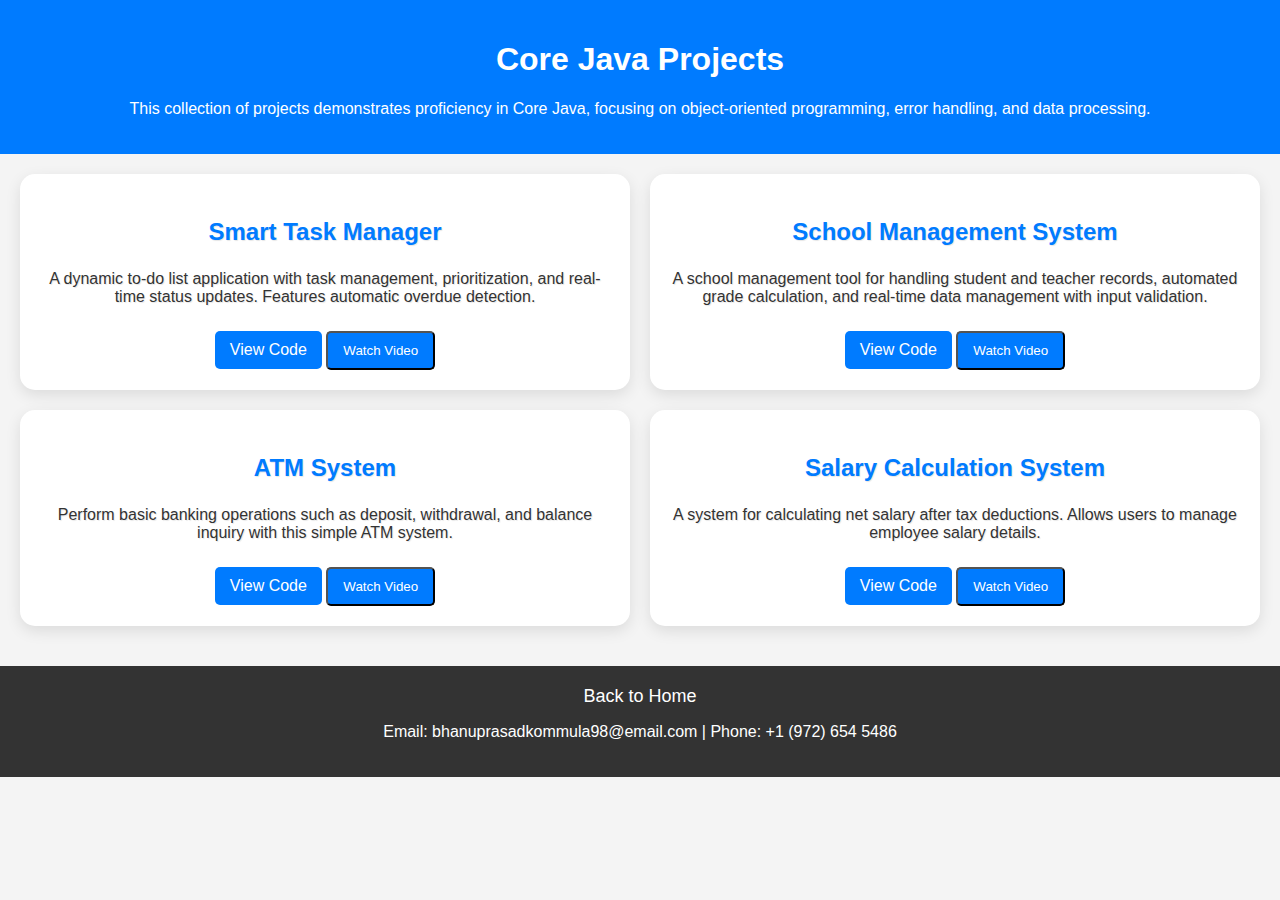
==== Core_java.html @ c975d51b "Add files via upload" ====
<!DOCTYPE html>
<html lang="en">
<head>
    <meta charset="UTF-8">
    <meta name="viewport" content="width=device-width, initial-scale=1.0">
    <title>Core Java Projects</title>
    <link rel="stylesheet" href="core_java.css">
</head>
<body>
<section class="intro">
    <h1>Core Java Projects</h1>
    <p>This collection of projects demonstrates proficiency in Core Java, focusing on object-oriented programming, error handling, and data processing.</p>
</section>

<div class="projects-container">
    <!-- Smart Task Manager -->
    <div class="project-card">
        <h3>Smart Task Manager</h3>
        <p>A dynamic to-do list application with task management, prioritization, and real-time status updates. Features automatic overdue detection.</p>
        <a href="https://github.com/Bhanu-Kommula/Java_Projects/blob/main/TODO_list.java" target="_blank">View Code</a>
        <button onclick="playVideo('ToDo_Task.mp4')">Watch Video</button>
    </div>

    <!-- School Management System -->
    <div class="project-card">
        <h3>School Management System</h3>
        <p>A school management tool for handling student and teacher records, automated grade calculation, and real-time data management with input validation.</p>
        <a href="https://github.com/Bhanu-Kommula/Java_Projects/blob/main/School_mngmnt.java" target="_blank">View Code</a>
        <button onclick="playVideo('stnd_mngmnt.mp4')">Watch Video</button>
    </div>

    <!-- ATM System -->
    <div class="project-card">
        <h3>ATM System</h3>
        <p>Perform basic banking operations such as deposit, withdrawal, and balance inquiry with this simple ATM system.</p>
        <a href="https://github.com/Bhanu-Kommula/Java_Projects/blob/main/ATM.java" target="_blank">View Code</a>
        <button onclick="playVideo('ATm_Sys.mp4')">Watch Video</button>
    </div>

    <!-- Salary Calculation System -->
    <div class="project-card">
        <h3>Salary Calculation System</h3>
        <p>A system for calculating net salary after tax deductions. Allows users to manage employee salary details.</p>
        <a href="https://github.com/Bhanu-Kommula/Java_Projects/blob/main/Sal_calc.java" target="_blank">View Code</a>
        <button onclick="playVideo('Sal_calc.mp4')">Watch Video</button>
    </div>
</div>

<video id="videoPlayer" width="560" height="315" controls style="display:none;"></video>
 <section class="footer"> <a href="index.html">Back to Home</a> <p>Email: bhanuprasadkommula98@email.com | Phone: +1 (972) 654 5486</p>
</section>
 <script src="scripts.js"></script>
 </body> 
 </html>
---- core_java.css ----
body {
    font-family: Arial, sans-serif;
    background-color: #f4f4f4;
    color: #333;
    margin: 0;
    padding: 0;
}
a{
    text-decoration: none;
}

.intro {
    text-align: center;
    padding: 20px;
}

.projects-container {
    display: grid;
    grid-template-columns: repeat(2, 1fr); /* Creates two columns */
    gap: 20px;
    padding: 20px;
}

.project-card {
    background-color: #fff;
    border-radius: 15px;
    padding: 20px;
    box-shadow: 0 5px 15px rgba(0, 0, 0, 0.1);
    text-align: center;
    transition: transform 0.3s ease, box-shadow 0.3s ease;
}

.project-card:hover {
    transform: translateY(-10px);
    box-shadow: 0 15px 30px rgba(0, 0, 0, 0.2);
}

.project-card h3 {
    font-size: 24px;
    color: #007bff;
}

.project-card p {
    font-size: 16px;
    margin-bottom: 15px;
}

.project-card a, .project-card button {
    display: inline-block;
    margin-top: 10px;
    padding: 10px 15px;
    background: #007bff;
    color: white;
    text-decoration: none;
    border-radius: 5px;
    cursor: pointer;
}

.project-card button:hover, .project-card a:hover {
    background-color: #0056b3;
}

.video-section {
    text-align: center;
    margin-top: 30px;

}

iframe {
    border-radius: 10px;
    box-shadow: 0 5px 15px rgba(0, 0, 0, 0.2);
}



.intro, .footer {
    text-align: center;
    padding: 20px;
    background-color: #007bff;
    color: white;
}

.projects-container {
    display: grid;
    grid-template-columns: repeat(2, 1fr);
    gap: 20px;
    padding: 20px;
    justify-content: center;
}

.project-card {
    background-color: #fff;
    border-radius: 15px;
    padding: 20px;
    box-shadow: 0 5px 15px rgba(0,0,0,0.1);
    transition: transform 0.3s ease, box-shadow 0.3s ease;
}

.project-card:hover {
    transform: translateY(-10px);
}

.project-card h3, .project-card p {
    text-shadow: 1px 1px 1px rgba(0,0,0,0.1);
}



.footer {
    margin-top: 20px;
    padding: 20px;
    background-color: #333;
    color: #fff;
}

.footer a {
    color: #ffffff;
    text-decoration: none;
    font-size: 18px;
}
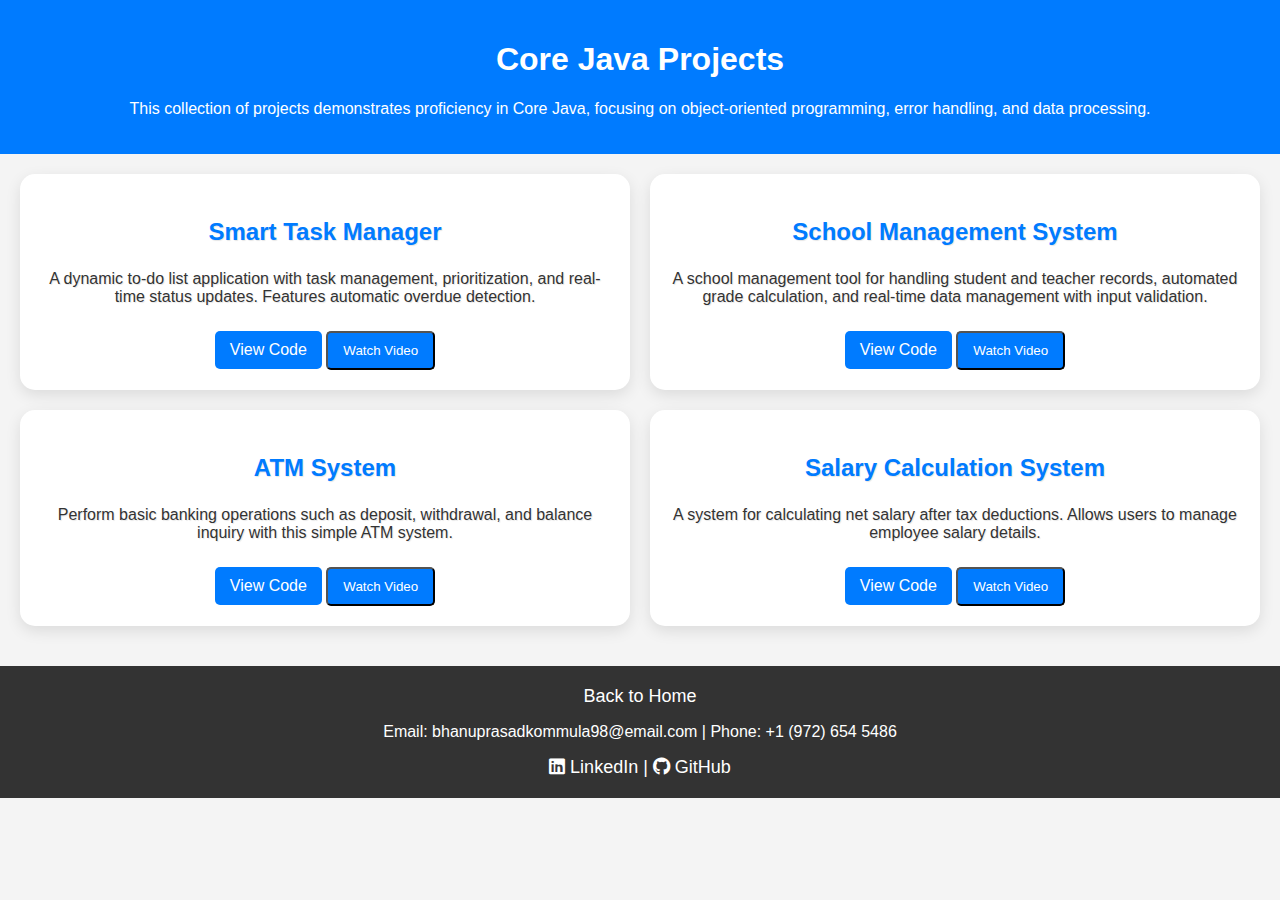
==== commit 1ded2ad6: "Update Core_java.html" ====
--- a/Core_java.html
+++ b/Core_java.html
@@ -3,8 +3,10 @@
 <head>
     <meta charset="UTF-8">
     <meta name="viewport" content="width=device-width, initial-scale=1.0">
-    <title>Core Java Projects</title>
+    <title>Bhanu-Projects</title>
     <link rel="stylesheet" href="core_java.css">
+    <link rel="stylesheet" href="https://cdnjs.cloudflare.com/ajax/libs/font-awesome/6.0.0-beta3/css/all.min.css">
+
 </head>
 <body>
 <section class="intro">
@@ -46,9 +48,19 @@
     </div>
 </div>
 
-<video id="videoPlayer" width="560" height="315" controls style="display:none;"></video>
- <section class="footer"> <a href="index.html">Back to Home</a> <p>Email: bhanuprasadkommula98@email.com | Phone: +1 (972) 654 5486</p>
+<video id="videoPlayer" controls style="display:none;"></video>
+ <section class="footer"> <a href="index.html">Back to Home</a> 
+    <p>Email: bhanuprasadkommula98@email.com | Phone: +1 (972) 654 5486</p>
+
+    <div class="social-media">
+        <a href="https://www.linkedin.com/in/bhanukommula" target="_blank" class="social-icon linkedin">
+          <i class="fab fa-linkedin"></i> LinkedIn | 
+        </a>
+        <a href="https://github.com/Bhanu-Kommula" target="_blank" class="social-icon github">
+          <i class= "fab fa-github"></i>   GitHub
+        </a>
+      </div>
 </section>
  <script src="scripts.js"></script>
  </body> 
- </html>+ </html>
